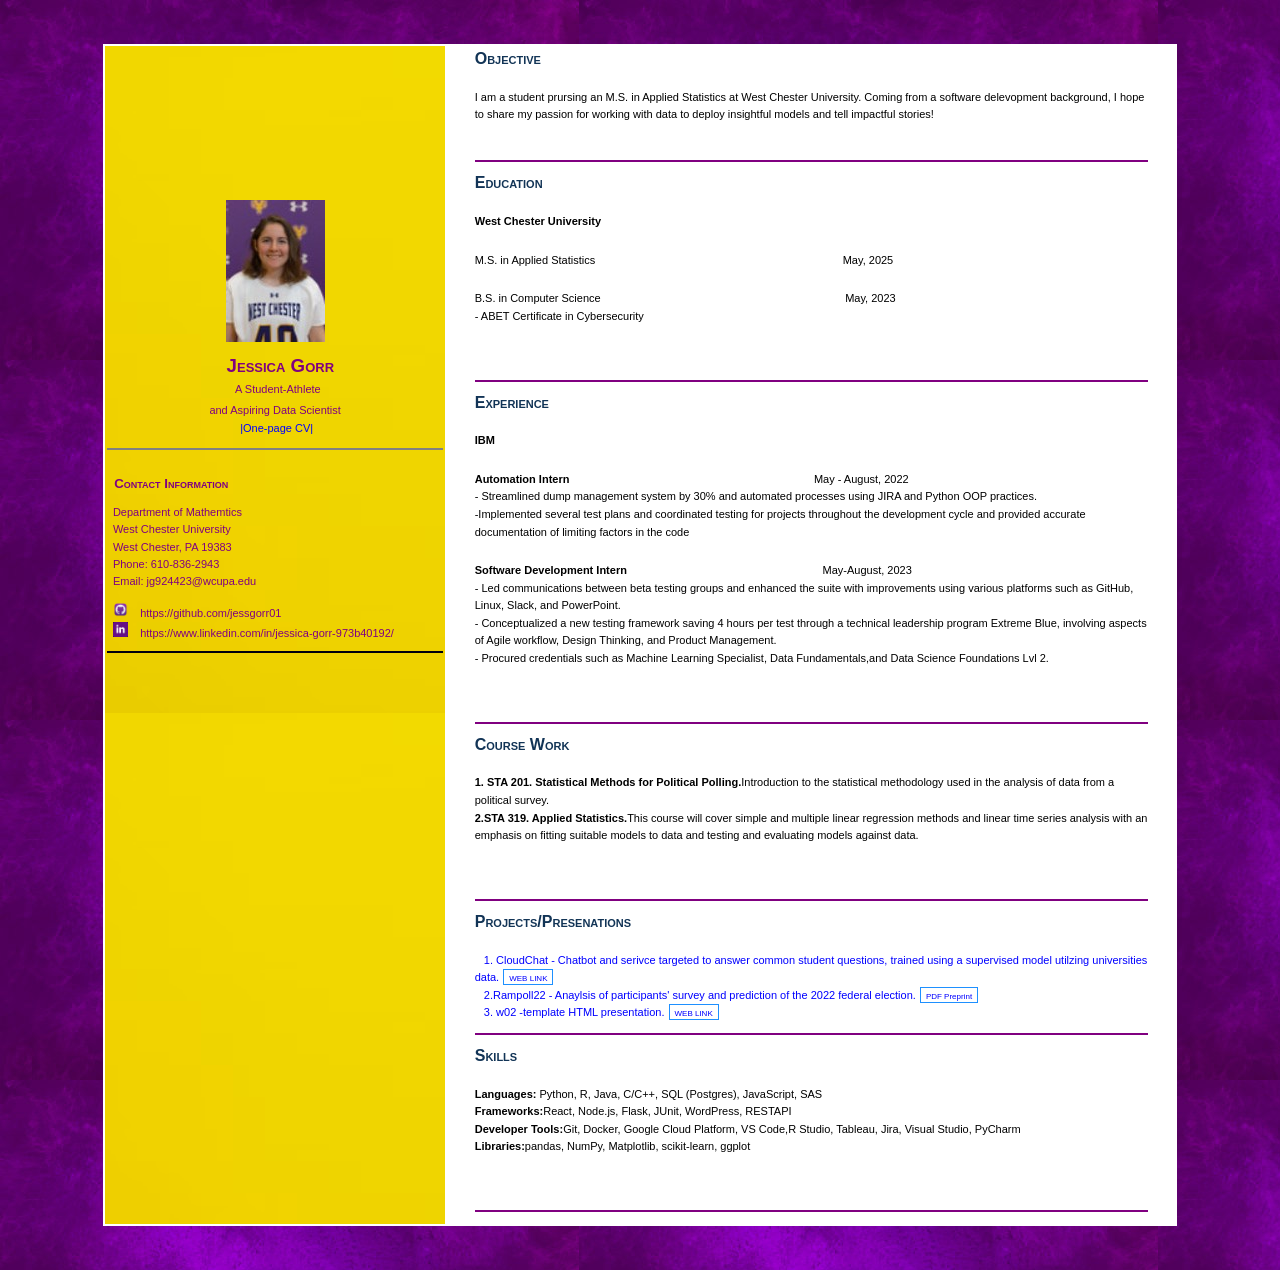
==== gorrweb/index.html @ 80bf277d "Add files via upload" ====
<!DOCTYPE html>
<html>                                    <!-- open html tag: required  -->

  <head>                                  <!-- open page header: required -->
    <title>CV-Gorr</title>      <!-- page title appears on the tab -->
    
    <style>   <!-- css style file -->
        
      body{
            font-family: Verdana, sans-serif;
            font-size: 11px;
          }
        
      p0{
         font-family: Verdana, sans-serif;
         color: black;
         font-size: 11px;
         padding-top:0px;
      }
      
      p{
         font-family: Verdana, sans-serif;
         color: black;
         font-size: 11px;
         padding-top:10px;
      }
      
    	 h1, h2, h3, h4, h5, btn {
		         font-family: Verdana, sans-serif; 
             /*font-weight: bold;*/
             font-variant: small-caps;	
           }
     link-btn {
        background-color: transparent;
        color: blue;
        border: 1px solid DodgerBlue;
        padding: 0px 5px 0px 5px;
        text-align: center;
        text-decoration: none;
        display: inline-block;
        height: 14px;
        font-size: 8px;
        font-weight: normal;
        margin: 0px 1px 0px 1px;
        cursor: pointer;
      }
          
    </style>
    
  </head>     <!-- close page header: required -->
  
  <!-- All contents of the web page MUST be placed between <body> </body> -->
  
  <body style="background-image: url('img/purple.jpg')">   <!-- open html body: required -->
  <BR><BR>
  
   <table align = "center"  border = "0"  width=85%  bordercolor="gold"  bgcolor = "white">        
     <tbody>
     
      <tr>
      <!--create a margin to the left side of the table-->
      <!--TD  style="background-image: url('img/TableBg.jpg'); width:2%;"></TD--> 
      <!--TD bgcolor='#003366'--> 
      <TD style="background-image: url('img/yellow.jpg')" style="width:30%">
        <table border = "0" bordercolor="darkgreen" align = "center"
        width="100%" height = "100%" style = "border-spacing: 0"> 
           <tr>
            <TD style = "line-height: 20%;">
                <BR><BR><BR><BR><BR><BR><BR><BR>
                <center><img src="img/headshot.jpg" >
                <h3  style="padding-bottom: 0px;"><font color = "Purple"><br>&nbsp; Jessica Gorr</font></h3>
                <p0><font color = "purple">&nbsp; A Student-Athlete <br><br><br><br>and Aspiring Data Scientist</font></p0>
                <BR><BR><BR><BR><BR>
                <p0><a href="proj/Gorr_res.pdf" style="text-decoration: none;"><font color = "blue">&nbsp;|One-page CV|</font>
                </a></center></p0> 
                <BR><BR><BR>
                <hr color = "gray">
            </TD>
           </tr>
         
           <tr>
            <TD style = "line-height: 30%;">
                <h5><font color = "purple">&nbsp; Contact Information</font></h5>
                <p0><font color = "purple">
                    &nbsp; Department of Mathemtics <br><br><br>
                    &nbsp; West Chester University<br><br><br>
                    &nbsp; West Chester, PA 19383<br><br><br>
                    &nbsp; Phone: 610-836-2943 <br><br><br>
                    &nbsp; Email: jg924423@wcupa.edu <br><br><br><br>
                    <!--/font></p0>
                    <!--hr color="gray">
                    <p0><font color = "lightgray"-->
                    &nbsp; <img src="img/github.jpg" width=15 height=15>&nbsp;  
                    &nbsp; <a href="https://github.com/jessgorr01" style="text-decoration: none;"  target="_blank"  
                     onclick="window.open('https://github.com/jessgorr01','name','width=700, height=500')">
                     <font color = "purple">https://github.com/jessgorr01</font></a><br><br>
                    &nbsp; <img src="img/Linked.jpg" width=15 height=15>&nbsp;
                    &nbsp;<a href="https://www.linkedin.com/in/jessica-gorr-973b40192/" style="text-decoration: none;"  target="_blank"  
                     onclick="window.open('https://www.linkedin.com/in/jessica-gorr-973b40192/','name','width=700, height=500')"> <font color = "purple">https://www.linkedin.com/in/jessica-gorr-973b40192/ &nbsp;&nbsp;&nbsp;&nbsp;&nbsp;</font></a><br><br> 
                    </font></p0>
                    <hr color="pruple">
            </TD>
          </tr>
         
         <tr>
            <TD>
            <br><br><br><br><br><br><br><br><br><br><br><br><br><br><br><br><br><br><br><br>
            <br><br><br><br>
            </TD>
         </tr>
         
         </table>
        </TD>
      
         <!--create a margin to the contact and the major content columns of the major table-->
         <TD style="width:2%"></TD>
      
         <TD style="width:64%">
        <table>
          <tr>
           <TD  style = "line-height: 110%;">
              <h4 style="padding-bottom: 0px; margin: 0;"><font color = "#123456">Objective</font></h4>
               <!--font color = 'black' face="WildWest" size="4"-->
                  <p>I am a student prursing an M.S. in Applied Statistics at West Chester University. Coming from a software delevopment background, I hope to share my passion for working with data to deploy insightful models and tell impactful stories!</p>
                  <br>
               <hr color="purple">
            </TD>
             
         </tr>

        <tr>
           <TD style = "line-height: 110%;">
              <h4 style="padding-bottom: 0px; margin: 0;"><font color = "#123456">Education</font></h4>
               <font color = 'black' face="WildWest" size="4">
                  <p><strong>West Chester University</strong></p>
                   <p> M.S. in Applied Statistics&nbsp;&nbsp;&nbsp;&nbsp;&nbsp;&nbsp;&nbsp;&nbsp;&nbsp;&nbsp;&nbsp;&nbsp;&nbsp;&nbsp;&nbsp;&nbsp;&nbsp;&nbsp;&nbsp;&nbsp;&nbsp;&nbsp;&nbsp;&nbsp;&nbsp;&nbsp;&nbsp;&nbsp;&nbsp;&nbsp;&nbsp;&nbsp;&nbsp;&nbsp;&nbsp;&nbsp;&nbsp;&nbsp;&nbsp;&nbsp;&nbsp;&nbsp;&nbsp;&nbsp;&nbsp;&nbsp;&nbsp;&nbsp;&nbsp;&nbsp;&nbsp;&nbsp;&nbsp;&nbsp;&nbsp;&nbsp;&nbsp;&nbsp;&nbsp;&nbsp;&nbsp;&nbsp;&nbsp;&nbsp;&nbsp;&nbsp;&nbsp;&nbsp;&nbsp;&nbsp;&nbsp;&nbsp;&nbsp;&nbsp;&nbsp;&nbsp;&nbsp;&nbsp;&nbsp;&nbsp; May, 2025 </p>
                   <p> B.S. in Computer Science&nbsp;&nbsp;&nbsp;&nbsp;&nbsp;&nbsp;&nbsp;&nbsp;&nbsp;&nbsp;&nbsp;&nbsp;&nbsp;&nbsp;&nbsp;&nbsp;&nbsp;&nbsp;&nbsp;&nbsp;&nbsp;&nbsp;&nbsp;&nbsp;&nbsp;&nbsp;&nbsp;&nbsp;&nbsp;&nbsp;&nbsp;&nbsp;&nbsp;&nbsp;&nbsp;&nbsp;&nbsp;&nbsp;&nbsp;&nbsp;&nbsp;&nbsp;&nbsp;&nbsp;&nbsp;&nbsp;&nbsp;&nbsp;&nbsp;&nbsp;&nbsp;&nbsp;&nbsp;&nbsp;&nbsp;&nbsp;&nbsp;&nbsp;&nbsp;&nbsp;&nbsp;&nbsp;&nbsp;&nbsp;&nbsp;&nbsp;&nbsp;&nbsp;&nbsp;&nbsp;&nbsp;&nbsp;&nbsp;&nbsp;&nbsp;&nbsp;&nbsp;&nbsp;&nbsp; May, 2023<br>
                       - ABET Certificate in Cybersecurity</p>
                  <br><br>
               </font>
               <hr color="purple">
            </TD>
        </tr>

        <tr>
           <TD style = "line-height: 110%;">
              <h4 style="padding-bottom: 0px; margin: 0;"><font color = "#123456">Experience</font></h4>
               <font color = 'black' face="WildWest" size="4">
                  <p><strong>IBM</strong></p>
                   <p><strong>Automation Intern</strong>&nbsp;&nbsp;&nbsp;&nbsp;&nbsp;&nbsp;&nbsp;&nbsp;&nbsp;&nbsp;&nbsp;&nbsp;&nbsp;&nbsp;&nbsp;&nbsp;&nbsp;&nbsp;&nbsp;&nbsp;&nbsp;&nbsp;&nbsp;&nbsp;&nbsp;&nbsp;&nbsp;&nbsp;&nbsp;&nbsp;&nbsp;&nbsp;&nbsp;&nbsp;&nbsp;&nbsp;&nbsp;&nbsp;&nbsp;&nbsp;&nbsp;&nbsp;&nbsp;&nbsp;&nbsp;&nbsp;&nbsp;&nbsp;&nbsp;&nbsp;&nbsp;&nbsp;&nbsp;&nbsp;&nbsp;&nbsp;&nbsp;&nbsp;&nbsp;&nbsp;&nbsp;&nbsp;&nbsp;&nbsp;&nbsp;&nbsp;&nbsp;&nbsp;&nbsp;&nbsp;&nbsp;&nbsp;&nbsp;&nbsp;&nbsp;&nbsp;&nbsp;&nbsp;&nbsp;&nbsp;May - August, 2022 <br>
                   - Streamlined dump management system by 30% and automated processes using JIRA and Python OOP practices. <br>
                   -Implemented several test plans and coordinated testing for projects throughout the development cycle and provided
accurate documentation of limiting factors in the code</p>
                   <p> <strong>Software Development Intern</strong>&nbsp;&nbsp;&nbsp;&nbsp;&nbsp;&nbsp;&nbsp;&nbsp;&nbsp;&nbsp;&nbsp;&nbsp;&nbsp;&nbsp;&nbsp;&nbsp;&nbsp;&nbsp;&nbsp;&nbsp;&nbsp;&nbsp;&nbsp;&nbsp;&nbsp;&nbsp;&nbsp;&nbsp;&nbsp;&nbsp;&nbsp;&nbsp;&nbsp;&nbsp;&nbsp;&nbsp;&nbsp;&nbsp;&nbsp;&nbsp;&nbsp;&nbsp;&nbsp;&nbsp;&nbsp;&nbsp;&nbsp;&nbsp;&nbsp;&nbsp;&nbsp;&nbsp;&nbsp;&nbsp;&nbsp;&nbsp;&nbsp;&nbsp;&nbsp;&nbsp;&nbsp;&nbsp;&nbsp;&nbsp;May-August, 2023<br>
                       - Led communications between beta testing groups and enhanced the suite with improvements using various
platforms such as GitHub, Linux, Slack, and PowerPoint. <br>
                       - Conceptualized a new testing framework saving 4 hours per test through a technical leadership program Extreme
Blue, involving aspects of Agile workflow, Design Thinking, and Product Management.<br>
                       - Procured credentials such as Machine Learning Specialist, Data Fundamentals,and Data Science Foundations Lvl 2.</p>
                  <br><br>
               </font>
               <hr color="purple">
            </TD>
        </tr>
        
        <tr>
           <TD style = "line-height: 110%;">
              <h4 style="padding-bottom: 0px; margin: 0;"><font color = "#123456">Course Work</font></h4>
               <font color = 'black' face="WildWest" size="4">
                  <p><strong>1. STA 201. Statistical Methods for Political Polling.</strong>Introduction to the statistical methodology used in the analysis of data from a political survey.<br>
                      <strong> 2.STA 319. Applied Statistics.</strong>This course will cover simple and multiple linear regression methods and linear time series analysis with an emphasis on fitting suitable models to data and testing and evaluating models against data.</p>
                  <br><br>
               </font>
               <hr color="purple">
            </TD>
        </tr>
        
        <tr>
           <TD style = "line-height: 110%;">
              <h4 style="padding-bottom: 0px; margin: 0;"><font color = "#123456">Projects/Presenations</font></h4>
               <!--font color = "blue" size="4"-->
                    <p><font color = "blue">
                     &nbsp;&nbsp;  1. CloudChat - Chatbot and serivce targeted to answer common student questions, trained using a supervised model utilzing universities data. 
                     <a href="https://github.com/jessgorr01/cloudChat"  target="_blank"  
                     onclick="window.open('https://github.com/jessgorr01/cloudChat','name','width=700, height=500')">
                     <link-btn> WEB LINK</link-btn></a> <br>
                     &nbsp;&nbsp;  2.Rampoll22 - Anaylsis of participants' survey and prediction of the 2022 federal election. 
                     <a href="proj/Ram_Poll.pdf"  target="_blank"  
                     onclick="window.open('proj/Ram_Poll.pdf','name','width=700, height=500')">
                     <link-btn> PDF Preprint</link-btn></a> <br>
                     &nbsp;&nbsp;  3. w02 -template HTML presentation.
                         <a href="https://github.com/jessgorr01/jGorrCV/blob/main/w02/index.html"  target="_blank"  
                     onclick="https://github.com/jessgorr01/jGorrCV/blob/main/w02/index.html','name','width=700, height=500')">
                     <link-btn> WEB LINK</link-btn></a> <br>
                    </font></p>
               <!--/font-->
               <hr color="purple">
            </TD>
        </tr>        
        <tr>
           <TD style = "line-height: 110%;">
              <h4 style="padding-bottom: 0px; margin: 0;"><font color = "#123456">Skills</font></h4>
               <font color = 'black' face="WildWest" size="4">
                  <p><strong>Languages:</strong> Python, R, Java, C/C++, SQL (Postgres), JavaScript, SAS<br>
                   <strong>Frameworks:</strong>React, Node.js, Flask, JUnit, WordPress, RESTAPI<br>
                   <strong>Developer Tools:</strong>Git, Docker, Google Cloud Platform, VS Code,R Studio, Tableau, Jira, Visual Studio, PyCharm<br><strong>Libraries:</strong>pandas, NumPy, Matplotlib, scikit-learn, ggplot
</p>
                  <br><br>
               </font>
               <hr color="purple">
            </TD>
        </tr>
        
        </table>
       </TD>
       <!--create a margin to the right side of the table-->
       <TD style="width:2%"></TD>
     </tr>
     </tbody>
    </table>
    <BR><BR>
  </body>                                 <!-- close html body: required -->
</html>
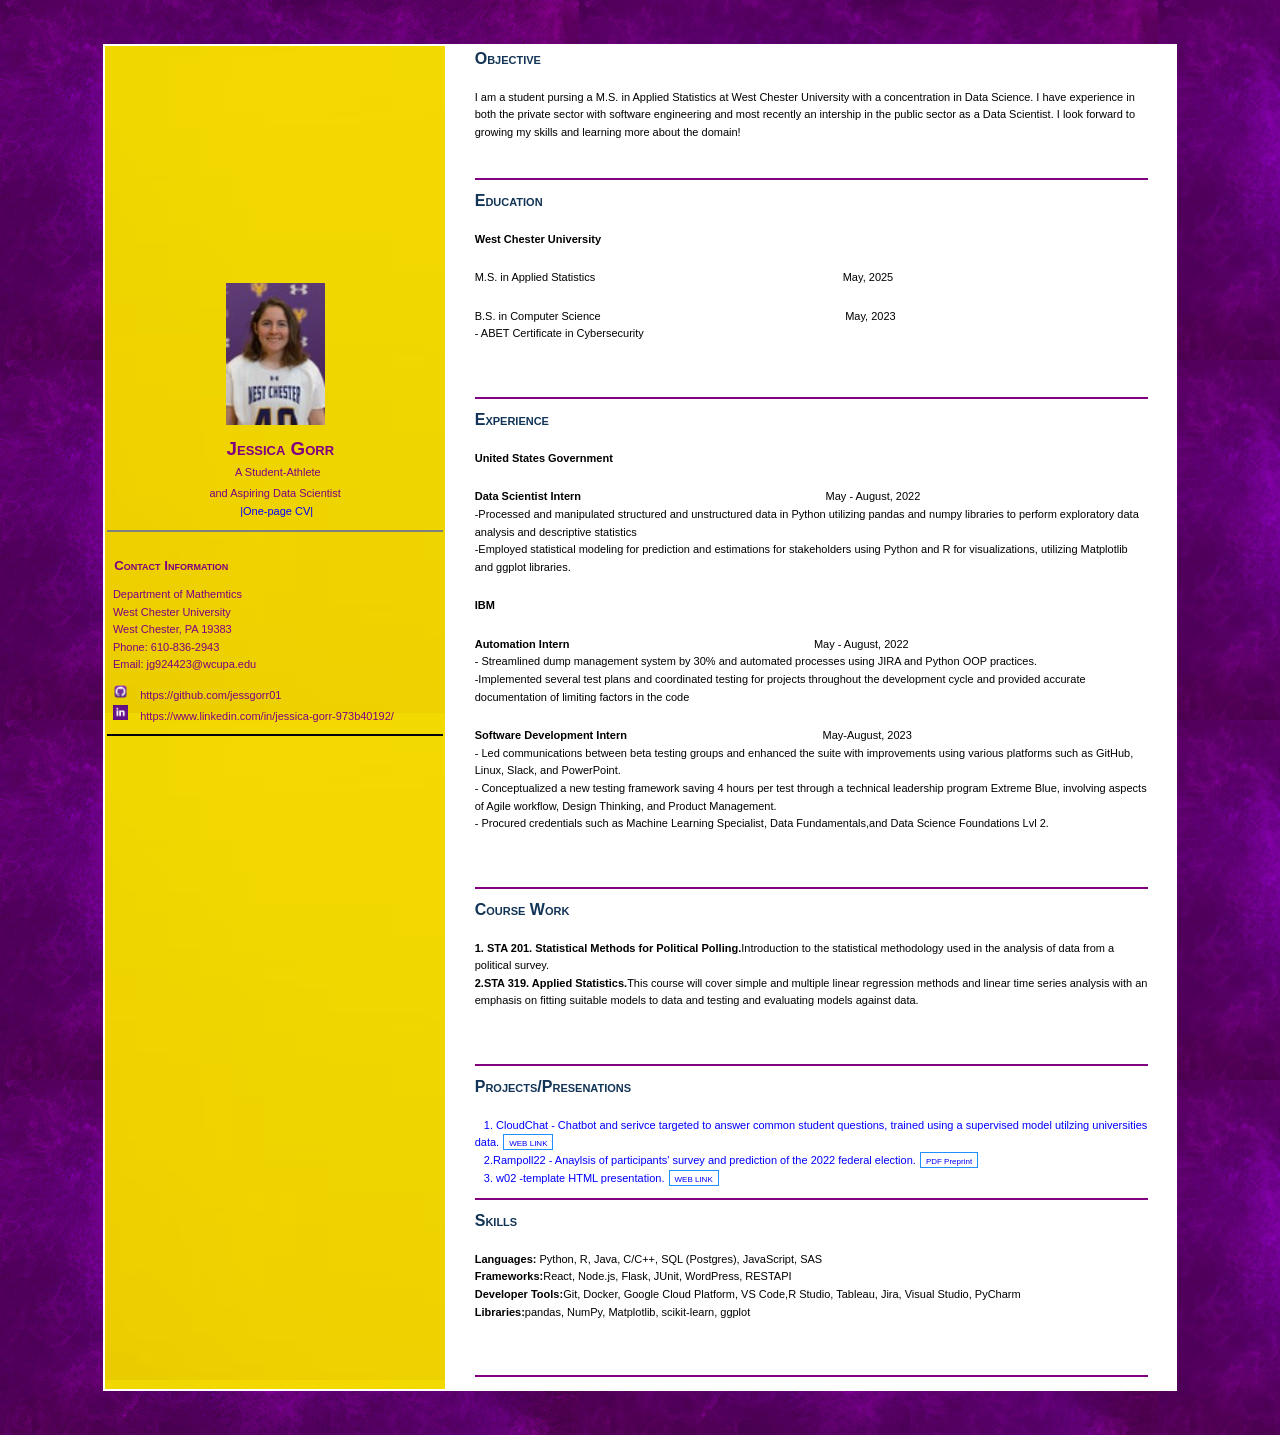
==== commit 84cbea18: "Update index.html" ====
--- a/gorrweb/index.html
+++ b/gorrweb/index.html
@@ -121,7 +121,7 @@
            <TD  style = "line-height: 110%;">
               <h4 style="padding-bottom: 0px; margin: 0;"><font color = "#123456">Objective</font></h4>
                <!--font color = 'black' face="WildWest" size="4"-->
-                  <p>I am a student prursing an M.S. in Applied Statistics at West Chester University. Coming from a software delevopment background, I hope to share my passion for working with data to deploy insightful models and tell impactful stories!</p>
+                  <p>I am a student pursing a M.S. in Applied Statistics at West Chester University with a concentration in Data Science. I have experience in both the private sector with software engineering and most recently an intership in the public sector as a Data Scientist. I look forward to growing my skills and learning more about the domain!</p>
                   <br>
                <hr color="purple">
             </TD>
@@ -146,6 +146,10 @@
            <TD style = "line-height: 110%;">
               <h4 style="padding-bottom: 0px; margin: 0;"><font color = "#123456">Experience</font></h4>
                <font color = 'black' face="WildWest" size="4">
+		  <p><strong>United States Government</strong></p>
+		   <p><strong>Data Scientist Intern</strong>&nbsp;&nbsp;&nbsp;&nbsp;&nbsp;&nbsp;&nbsp;&nbsp;&nbsp;&nbsp;&nbsp;&nbsp;&nbsp;&nbsp;&nbsp;&nbsp;&nbsp;&nbsp;&nbsp;&nbsp;&nbsp;&nbsp;&nbsp;&nbsp;&nbsp;&nbsp;&nbsp;&nbsp;&nbsp;&nbsp;&nbsp;&nbsp;&nbsp;&nbsp;&nbsp;&nbsp;&nbsp;&nbsp;&nbsp;&nbsp;&nbsp;&nbsp;&nbsp;&nbsp;&nbsp;&nbsp;&nbsp;&nbsp;&nbsp;&nbsp;&nbsp;&nbsp;&nbsp;&nbsp;&nbsp;&nbsp;&nbsp;&nbsp;&nbsp;&nbsp;&nbsp;&nbsp;&nbsp;&nbsp;&nbsp;&nbsp;&nbsp;&nbsp;&nbsp;&nbsp;&nbsp;&nbsp;&nbsp;&nbsp;&nbsp;&nbsp;&nbsp;&nbsp;&nbsp;&nbsp;May - August, 2022 <br>
+                   -Processed and manipulated structured and unstructured data in Python utilizing pandas and numpy libraries to perform exploratory data analysis and descriptive statistics <br>
+                   -Employed statistical modeling for prediction and estimations for stakeholders using Python and R for visualizations, utilizing Matplotlib and ggplot libraries.</p>
                   <p><strong>IBM</strong></p>
                    <p><strong>Automation Intern</strong>&nbsp;&nbsp;&nbsp;&nbsp;&nbsp;&nbsp;&nbsp;&nbsp;&nbsp;&nbsp;&nbsp;&nbsp;&nbsp;&nbsp;&nbsp;&nbsp;&nbsp;&nbsp;&nbsp;&nbsp;&nbsp;&nbsp;&nbsp;&nbsp;&nbsp;&nbsp;&nbsp;&nbsp;&nbsp;&nbsp;&nbsp;&nbsp;&nbsp;&nbsp;&nbsp;&nbsp;&nbsp;&nbsp;&nbsp;&nbsp;&nbsp;&nbsp;&nbsp;&nbsp;&nbsp;&nbsp;&nbsp;&nbsp;&nbsp;&nbsp;&nbsp;&nbsp;&nbsp;&nbsp;&nbsp;&nbsp;&nbsp;&nbsp;&nbsp;&nbsp;&nbsp;&nbsp;&nbsp;&nbsp;&nbsp;&nbsp;&nbsp;&nbsp;&nbsp;&nbsp;&nbsp;&nbsp;&nbsp;&nbsp;&nbsp;&nbsp;&nbsp;&nbsp;&nbsp;&nbsp;May - August, 2022 <br>
                    - Streamlined dump management system by 30% and automated processes using JIRA and Python OOP practices. <br>
@@ -220,4 +224,4 @@
     </table>
     <BR><BR>
   </body>                                 <!-- close html body: required -->
-</html> +</html> 
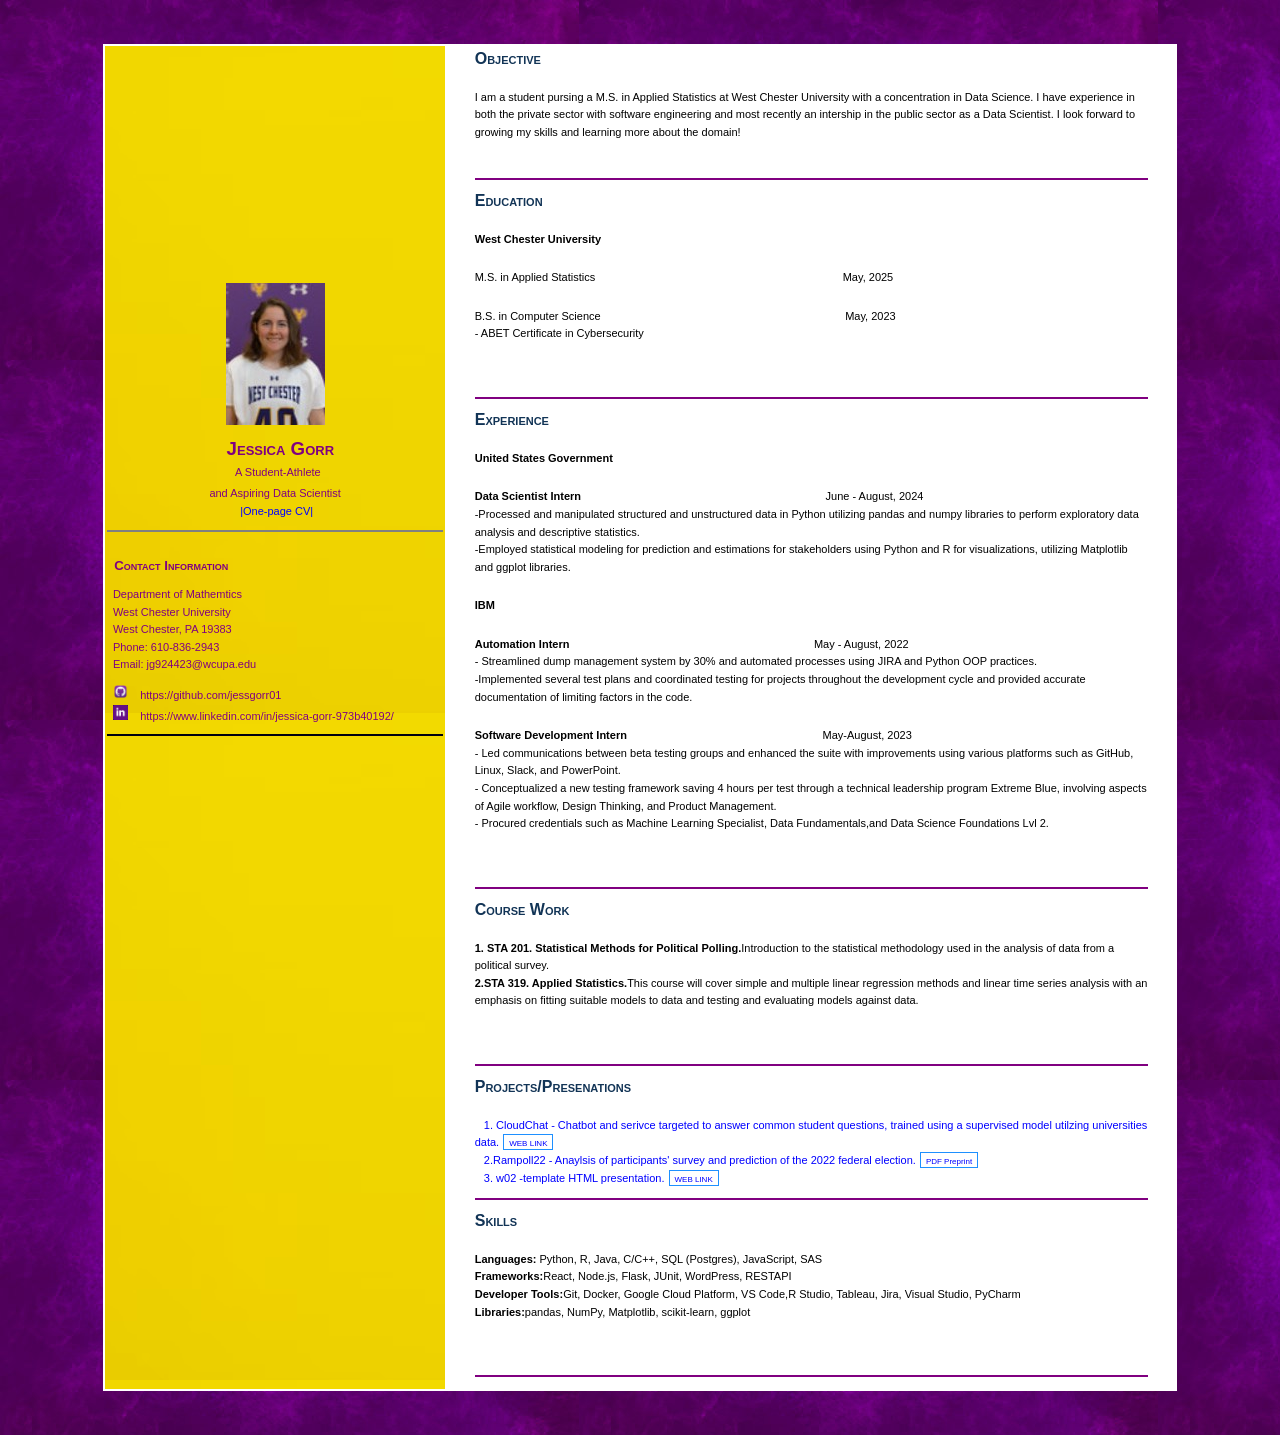
==== commit 0c292fc1: "Update index.html" ====
--- a/gorrweb/index.html
+++ b/gorrweb/index.html
@@ -147,14 +147,14 @@
               <h4 style="padding-bottom: 0px; margin: 0;"><font color = "#123456">Experience</font></h4>
                <font color = 'black' face="WildWest" size="4">
 		  <p><strong>United States Government</strong></p>
-		   <p><strong>Data Scientist Intern</strong>&nbsp;&nbsp;&nbsp;&nbsp;&nbsp;&nbsp;&nbsp;&nbsp;&nbsp;&nbsp;&nbsp;&nbsp;&nbsp;&nbsp;&nbsp;&nbsp;&nbsp;&nbsp;&nbsp;&nbsp;&nbsp;&nbsp;&nbsp;&nbsp;&nbsp;&nbsp;&nbsp;&nbsp;&nbsp;&nbsp;&nbsp;&nbsp;&nbsp;&nbsp;&nbsp;&nbsp;&nbsp;&nbsp;&nbsp;&nbsp;&nbsp;&nbsp;&nbsp;&nbsp;&nbsp;&nbsp;&nbsp;&nbsp;&nbsp;&nbsp;&nbsp;&nbsp;&nbsp;&nbsp;&nbsp;&nbsp;&nbsp;&nbsp;&nbsp;&nbsp;&nbsp;&nbsp;&nbsp;&nbsp;&nbsp;&nbsp;&nbsp;&nbsp;&nbsp;&nbsp;&nbsp;&nbsp;&nbsp;&nbsp;&nbsp;&nbsp;&nbsp;&nbsp;&nbsp;&nbsp;May - August, 2022 <br>
-                   -Processed and manipulated structured and unstructured data in Python utilizing pandas and numpy libraries to perform exploratory data analysis and descriptive statistics <br>
+		   <p><strong>Data Scientist Intern</strong>&nbsp;&nbsp;&nbsp;&nbsp;&nbsp;&nbsp;&nbsp;&nbsp;&nbsp;&nbsp;&nbsp;&nbsp;&nbsp;&nbsp;&nbsp;&nbsp;&nbsp;&nbsp;&nbsp;&nbsp;&nbsp;&nbsp;&nbsp;&nbsp;&nbsp;&nbsp;&nbsp;&nbsp;&nbsp;&nbsp;&nbsp;&nbsp;&nbsp;&nbsp;&nbsp;&nbsp;&nbsp;&nbsp;&nbsp;&nbsp;&nbsp;&nbsp;&nbsp;&nbsp;&nbsp;&nbsp;&nbsp;&nbsp;&nbsp;&nbsp;&nbsp;&nbsp;&nbsp;&nbsp;&nbsp;&nbsp;&nbsp;&nbsp;&nbsp;&nbsp;&nbsp;&nbsp;&nbsp;&nbsp;&nbsp;&nbsp;&nbsp;&nbsp;&nbsp;&nbsp;&nbsp;&nbsp;&nbsp;&nbsp;&nbsp;&nbsp;&nbsp;&nbsp;&nbsp;&nbsp;June - August, 2024 <br>
+                   -Processed and manipulated structured and unstructured data in Python utilizing pandas and numpy libraries to perform exploratory data analysis and descriptive statistics. <br>
                    -Employed statistical modeling for prediction and estimations for stakeholders using Python and R for visualizations, utilizing Matplotlib and ggplot libraries.</p>
                   <p><strong>IBM</strong></p>
                    <p><strong>Automation Intern</strong>&nbsp;&nbsp;&nbsp;&nbsp;&nbsp;&nbsp;&nbsp;&nbsp;&nbsp;&nbsp;&nbsp;&nbsp;&nbsp;&nbsp;&nbsp;&nbsp;&nbsp;&nbsp;&nbsp;&nbsp;&nbsp;&nbsp;&nbsp;&nbsp;&nbsp;&nbsp;&nbsp;&nbsp;&nbsp;&nbsp;&nbsp;&nbsp;&nbsp;&nbsp;&nbsp;&nbsp;&nbsp;&nbsp;&nbsp;&nbsp;&nbsp;&nbsp;&nbsp;&nbsp;&nbsp;&nbsp;&nbsp;&nbsp;&nbsp;&nbsp;&nbsp;&nbsp;&nbsp;&nbsp;&nbsp;&nbsp;&nbsp;&nbsp;&nbsp;&nbsp;&nbsp;&nbsp;&nbsp;&nbsp;&nbsp;&nbsp;&nbsp;&nbsp;&nbsp;&nbsp;&nbsp;&nbsp;&nbsp;&nbsp;&nbsp;&nbsp;&nbsp;&nbsp;&nbsp;&nbsp;May - August, 2022 <br>
                    - Streamlined dump management system by 30% and automated processes using JIRA and Python OOP practices. <br>
                    -Implemented several test plans and coordinated testing for projects throughout the development cycle and provided
-accurate documentation of limiting factors in the code</p>
+accurate documentation of limiting factors in the code.</p>
                    <p> <strong>Software Development Intern</strong>&nbsp;&nbsp;&nbsp;&nbsp;&nbsp;&nbsp;&nbsp;&nbsp;&nbsp;&nbsp;&nbsp;&nbsp;&nbsp;&nbsp;&nbsp;&nbsp;&nbsp;&nbsp;&nbsp;&nbsp;&nbsp;&nbsp;&nbsp;&nbsp;&nbsp;&nbsp;&nbsp;&nbsp;&nbsp;&nbsp;&nbsp;&nbsp;&nbsp;&nbsp;&nbsp;&nbsp;&nbsp;&nbsp;&nbsp;&nbsp;&nbsp;&nbsp;&nbsp;&nbsp;&nbsp;&nbsp;&nbsp;&nbsp;&nbsp;&nbsp;&nbsp;&nbsp;&nbsp;&nbsp;&nbsp;&nbsp;&nbsp;&nbsp;&nbsp;&nbsp;&nbsp;&nbsp;&nbsp;&nbsp;May-August, 2023<br>
                        - Led communications between beta testing groups and enhanced the suite with improvements using various
 platforms such as GitHub, Linux, Slack, and PowerPoint. <br>
